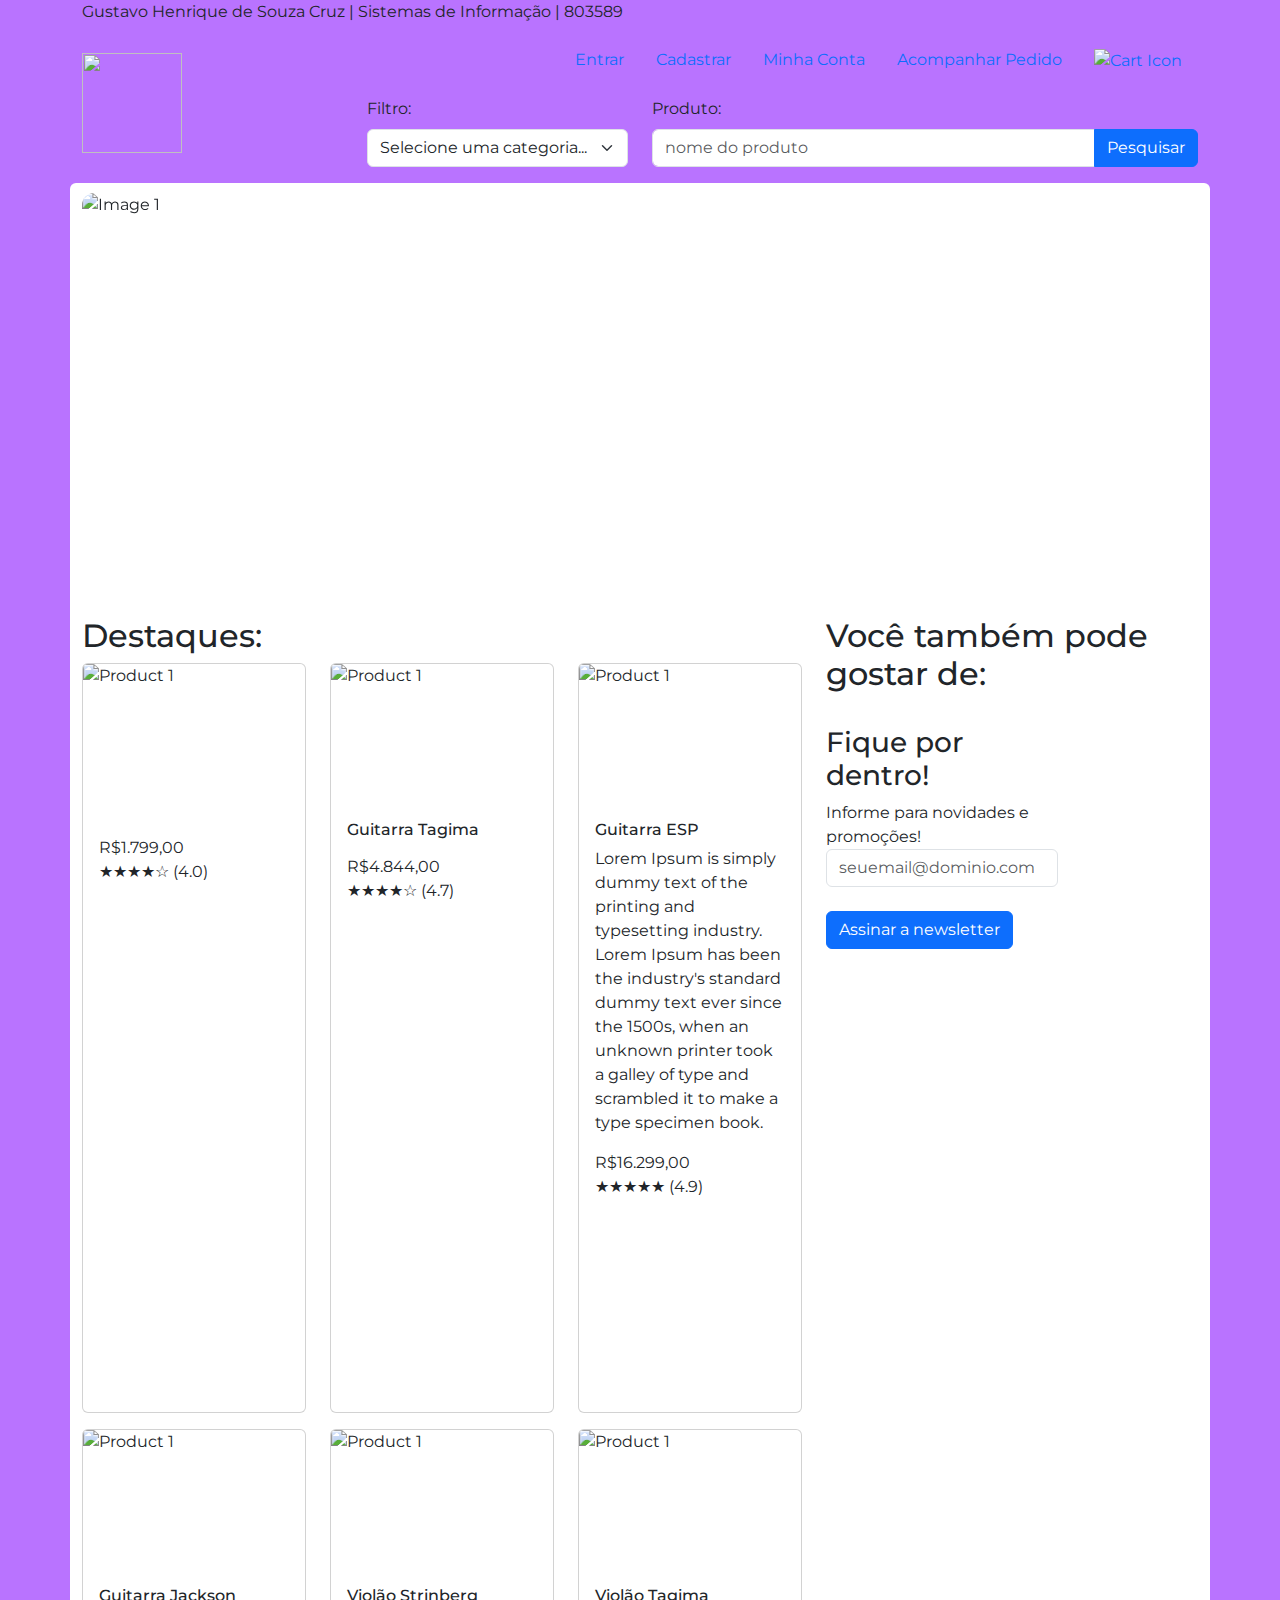
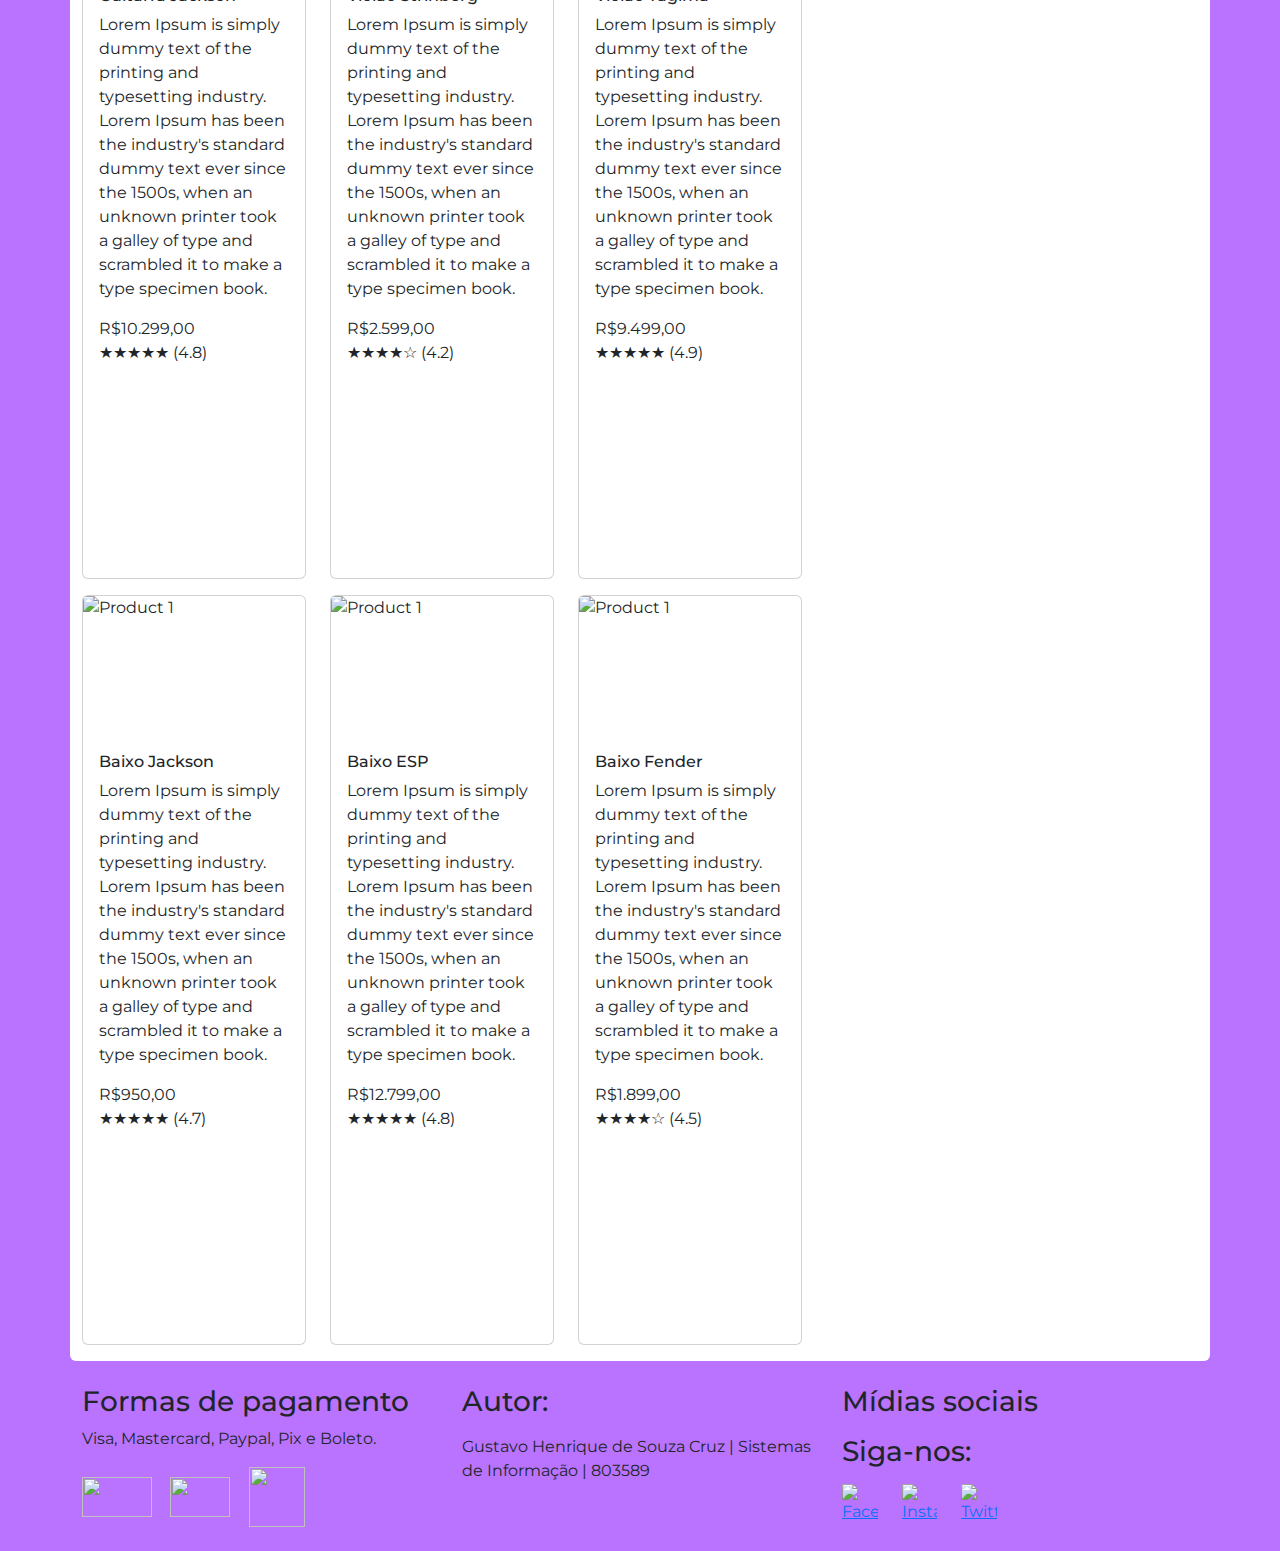
==== index.html @ 11fffe88 "Add files via upload" ====
<!DOCTYPE html>
<html lang="en">

<head>
  <meta charset="UTF-8" />
  <meta name="viewport" content="width=device-width, initial-scale=1.0" />
  <title>Souza | Home</title>
  <link href="https://cdn.jsdelivr.net/npm/bootstrap@5.3.0-alpha1/dist/css/bootstrap.min.css" rel="stylesheet" />
  <link rel="preconnect" href="https://fonts.googleapis.com">
  <link rel="preconnect" href="https://fonts.gstatic.com" crossorigin>
  <link href="https://fonts.googleapis.com/css2?family=Montserrat:wght@500;700&display=swap" rel="stylesheet">
  <link rel="stylesheet" href="styles.css">
  <link rel="shortcut icon" href="img/S.ico" type="image/x-icon">
  <script src="https://code.jquery.com/jquery-3.6.0.min.js"></script>
  <script src="https://cdn.jsdelivr.net/npm/@popperjs/core@2.9.3/dist/umd/popper.min.js"></script>
  <script src="https://maxcdn.bootstrapcdn.com/bootstrap/4.5.2/js/bootstrap.min.js"></script>
  <script src="app.js"></script>
</head>

<body>
  <header>
    <div class="container">
      <p>Gustavo Henrique de Souza Cruz | Sistemas de Informação | 803589</p>
      <div class="row align-items-center">
        <div class="col-md-3">
         <a href="index.html"> <img class="logo" src="img/logo.png"></a>
        </div>
        <div class="col-md-9">
          <div class="d-flex justify-content-md-end align-items-center">
            <nav>
              <ul class="nav menu">
                <li class="nav-item">
                  <a href="#" class="nav-link">Entrar</a>
                </li>
                <li class="nav-item">
                  <a href="#" class="nav-link">Cadastrar</a>
                </li>
                <li class="nav-item">
                  <a href="#" class="nav-link">Minha Conta</a>
                </li>
                <li class="nav-item">
                  <a href="#" class="nav-link">Acompanhar Pedido</a>
                </li>
                <li class="nav-item">
                  <a href="#" class="nav-link">
                    <img class="cart-icon" src="https://img.icons8.com/small/512/shopping-cart.png" alt="Cart Icon"
                      width="28" height="28" />
                  </a>
                </li>
              </ul>
            </nav>
          </div>
          <form class="mt-3">
            <div class="search-inputs row">
              <div class="col-md-4">
                <label for="category" class="form-label">Filtro:</label>
                <select id="category" class="form-select">
                  <option selected>Selecione uma categoria...</option>
                  <option>brandName</option><option>season</option>
                  <option>gender</option><option>usage</option>
                  <option>year</option>
                </select>
              </div>
           
              <div class="col-md-8">
                <label for="search" class="form-label">Produto:</label>
                <div class="input-group">
                  <input type="text" class="form-control" placeholder="nome do produto" aria-label="Nome do produto" />
                  <button class="btn btn-primary" type="submit">Pesquisar
                  </button>
                </div>
              </div>
            </div>
          </form>
        </div>
      </div>
    </div>
  </header>
  <main>
    <div class="container mt-3">
      <div class="row fundo">
        <section class="col-md-12">
        <div id="carouselExampleControls" class="carousel slide" data-ride="carousel">
          <div class="carousel-inner">
            <div class="carousel-item active">
              <img src="img/c1.png" class="d-block w-100 carousel-image" alt="Image 1">
            </div>
            <div class="carousel-item">
              <img src="img/c2.png" class="d-block w-100 carousel-image" alt="Image 2">
            </div>
            <div class="carousel-item">
              <img src="img/c3.png" class="d-block w-100 carousel-image"alt="Image 3">
            </div>
          </div>
          <a class="carousel-control-prev" href="#carouselExampleControls" role="button" data-slide="prev">
            <span class="carousel-control-prev-icon" aria-hidden="true"></span>
            <span class="sr-only"></span>
          </a>
          <a class="carousel-control-next" href="#carouselExampleControls" role="button" data-slide="next">
            <span class="carousel-control-next-icon" aria-hidden="true"></span>
            <span class="sr-only"></span>
          </a>
        </div>
        
        </section>
        <div class="row mt-4">
          <section class="product-cards col-md-8">
            <h2>Destaques:</h2>
            <div class="row">
              <div class="col-md-4 col-sm-12 mb-3">
                <div class="product-card card">
                  <img src="" class="card-img-top product-card-image" id="img-card" alt="Product 1"/>
                  <div class="card-body">
                    <h6 class="card-title"></h6>
                    <p class="card-text"> 
                    </p>
                    <div class="price">R$1.799,00</div>
                    <div class="review-rate">★★★★☆ (4.0)</div>
                  </div>
                </div>
              </div>
              <div class="col-md-4 col-sm-6 mb-3">
                <div class="product-card card">
                  <img src="img/g2.png"
                    class="card-img-top product-card-image" alt="Product 1" />
                  <div class="card-body">
                    <h6 class="card-title">Guitarra Tagima</h6>
                    <p class="card-text">
                      
                    </p>
                    <div class="price">R$4.844,00</div>
                    <div class="review-rate">★★★★☆ (4.7)</div>
                  </div>
                </div>
              </div>
              
              <div class="col-md-4 col-sm-6 mb-3">
                <div class="product-card card">
                  <img src="img/g3.png"
                    class="card-img-top product-card-image" alt="Product 1" />
                  <div class="card-body">
                    <h6 class="card-title">Guitarra ESP</h6>
                    <p class="card-text">
                      Lorem Ipsum is simply dummy text of the printing and typesetting industry. Lorem Ipsum has been the industry's standard dummy text ever since the 1500s, when an unknown printer took a galley of type and scrambled it to make a type specimen book.
                    </p>
                    <div class="price">R$16.299,00</div>
                    <div class="review-rate">★★★★★ (4.9)</div>
                  </div>
                </div>
              </div>
              <div class="col-md-4 col-sm-6 mb-3">
                <div class="product-card card">
                  <img src="img/g4.png"
                    class="card-img-top product-card-image" alt="Product 1" />
                  <div class="card-body">
                    <h6 class="card-title">Guitarra Jackson</h6>
                    <p class="card-text">
                      Lorem Ipsum is simply dummy text of the printing and typesetting industry. Lorem Ipsum has been the industry's standard dummy text ever since the 1500s, when an unknown printer took a galley of type and scrambled it to make a type specimen book.
                    </p>
                    <div class="price">R$10.299,00</div>
                    <div class="review-rate">★★★★★ (4.8)</div>
                  </div>
                </div>
              </div>
              <div class="col-md-4 col-sm-6 mb-3">
                <div class="product-card card">
                  <img
                  src="img/g5.png"
                    class="card-img-top product-card-image" alt="Product 1" />
                  <div class="card-body">
                    <h6 class="card-title">Violão Strinberg</h6>
                    <p class="card-text">
                      Lorem Ipsum is simply dummy text of the printing and typesetting industry. Lorem Ipsum has been the industry's standard dummy text ever since the 1500s, when an unknown printer took a galley of type and scrambled it to make a type specimen book.
                    </p>
                    <div class="price">R$2.599,00</div>
                    <div class="review-rate">★★★★☆ (4.2)</div>
                  </div>
                </div>
              </div>
              <div class="col-md-4 col-sm-6 mb-3">
                <div class="product-card card">
                  <img
                  src="img/g6.png"
                    class="card-img-top product-card-image" alt="Product 1" />
                  <div class="card-body">
                    <h6 class="card-title">Violão Tagima</h6>
                    <p class="card-text">
                      Lorem Ipsum is simply dummy text of the printing and typesetting industry. Lorem Ipsum has been the industry's standard dummy text ever since the 1500s, when an unknown printer took a galley of type and scrambled it to make a type specimen book.
                    </p>
                    <div class="price">R$9.499,00</div>
                    <div class="review-rate">★★★★★ (4.9)</div>
                  </div>
                </div>
              </div>

              <div class="col-md-4 col-sm-6 mb-3">
                <div class="product-card card">
                  <img
                  src="img/g7.png"
                    class="card-img-top product-card-image" alt="Product 1" />
                  <div class="card-body">
                    <h6 class="card-title">Baixo Jackson</h6>
                    <p class="card-text">
                      Lorem Ipsum is simply dummy text of the printing and typesetting industry. Lorem Ipsum has been the industry's standard dummy text ever since the 1500s, when an unknown printer took a galley of type and scrambled it to make a type specimen book.
                    </p>
                    <div class="price">R$950,00</div>
                    <div class="review-rate">★★★★★ (4.7)</div>
                  </div>
                </div>
              </div>

              <div class="col-md-4 col-sm-6 mb-3">
                <div class="product-card card">
                  <img
                  src="img/g8.png"
                    class="card-img-top product-card-image" alt="Product 1" />
                  <div class="card-body">
                    <h6 class="card-title">Baixo ESP</h6>
                    <p class="card-text">
                      Lorem Ipsum is simply dummy text of the printing and typesetting industry. Lorem Ipsum has been the industry's standard dummy text ever since the 1500s, when an unknown printer took a galley of type and scrambled it to make a type specimen book.
                    </p>
                    <div class="price">R$12.799,00</div>
                    <div class="review-rate">★★★★★ (4.8)</div>
                  </div>
                </div>
              </div>

              <div class="col-md-4 col-sm-6 mb-3">
                <div class="product-card card">
                  <img
                  src="img/g9.png"
                    class="card-img-top product-card-image" alt="Product 1" />
                  <div class="card-body">
                    <h6 class="card-title">Baixo Fender</h6>
                    <p class="card-text">
                      Lorem Ipsum is simply dummy text of the printing and typesetting industry. Lorem Ipsum has been the industry's standard dummy text ever since the 1500s, when an unknown printer took a galley of type and scrambled it to make a type specimen book.
                    </p>
                    <div class="price">R$1.899,00</div>
                    <div class="review-rate">★★★★☆ (4.5)</div>
                  </div>
                </div>
              </div>
            </div>
          </section>
          <section class="most-reviewed col-md-4">
            <h2>Você também pode gostar de:</h2>
            <div class="list-group">
            </div>
            <div class="newsletter col-md-8 align-items-center">
              <h3>Fique por dentro!</h3>
              <label for="sign" class="email sign-label">Informe para novidades e promoções!</label>
              <div class="email input-group">
                <input type="text" id="search" class="form-control" placeholder="seuemail@dominio.com"
                  aria-label="Email do usuário" />
              </div>
              <br />
              <button class="btn btn-primary" type="submit">
                Assinar a newsletter
              </button>
            </div>
          </section>
        </div>
      </div>  
  </main>
  <footer class="mt-4">
    <div class="container">
      <div class="row">
        <div class="col-md-4">
          <h3>Formas de pagamento</h3>
          <p>Visa, Mastercard, Paypal, Pix e Boleto.</p>
          <img class="cc-visa" src="img/visa.png">
          <img class="cc-master" src="img/pay.png">
          <img class="cc-paypal" src="img/master.png">
          <br />
          <br />
        </div>

        <div class="atendimento col-md-4">
          <h3>Autor:</h3>
          <p>
            <p>Gustavo Henrique de Souza Cruz | Sistemas de Informação | 803589</p>
          </p>
        </div>
        <div class="col-md-4">
          <h3>Mídias sociais</h3>
          <p>
            <h3 class="itens__titulo">Siga-nos:</h3>
            <a href="#"><img src="img/face.png" class="social-media" alt="Facebook"></a>
            <a href="#"><img src="img/insta.png" class="social-media"  alt="Instagram"></a>
            <a href="#"><img src="img/tt.png" class="social-media" alt="Twitter"></a>
          </p>
        </div>
      </div>
    </div>

  </footer>
  </body>


</html>
---- styles.css ----
body {
  font-family: 'Montserrat', sans-serif;
  background-color: #b973ff;
}

.card {
  height: 750px;
}

.product-card-image {
  min-height: 140px; 
}

.fundo {
  background-color: white;
  border-radius: 6px;
}

.carousel {
  margin-top: 10px;
}

.carousel-image{
  border-radius: 12px;
}

.menu {
  text-decoration: none;
  color: black;
}

.logo:hover {
  cursor: pointer;
  transform: scale(1.1);
  transition: 1.0;
}

.favoritos {
  max-height: 50px; 
  max-width: 50px;
  margin-top: 10px; 
  margin-right: 100px;
}

.offer {
  margin-top: 1rem;
}

.carousel-image {
  height: 400px;
  object-fit: cover;
}

.product-card-image {
  height: 150px; 
  max-height: 300px;
  width: 100%;
  object-fit: cover;
}

.product-card img {
  max-height: 100px;
  width: 100%;
  object-fit: cover;
}

.logo {
  height: 100px;
  width: 100px;
}

.cart-icon {
  height: 28px;
}

.card-img-top {
  height: 280px;
}

.cc-visa {
  height: 2.5rem;
  width: 4.375rem;
}

.cc-master {
  height: 2.5rem;
  width: 3.75rem;
  margin-left: 0.9rem;
}

.cc-paypal {
  height: 3.75rem;
  width: 3.5rem;
  margin-left: 0.9rem;
}

.newsletter {
  margin-top: 1.5rem;
}

.social-media {
  margin-top: 8px;
  margin-right: 20px;
  max-width: 10%;
}
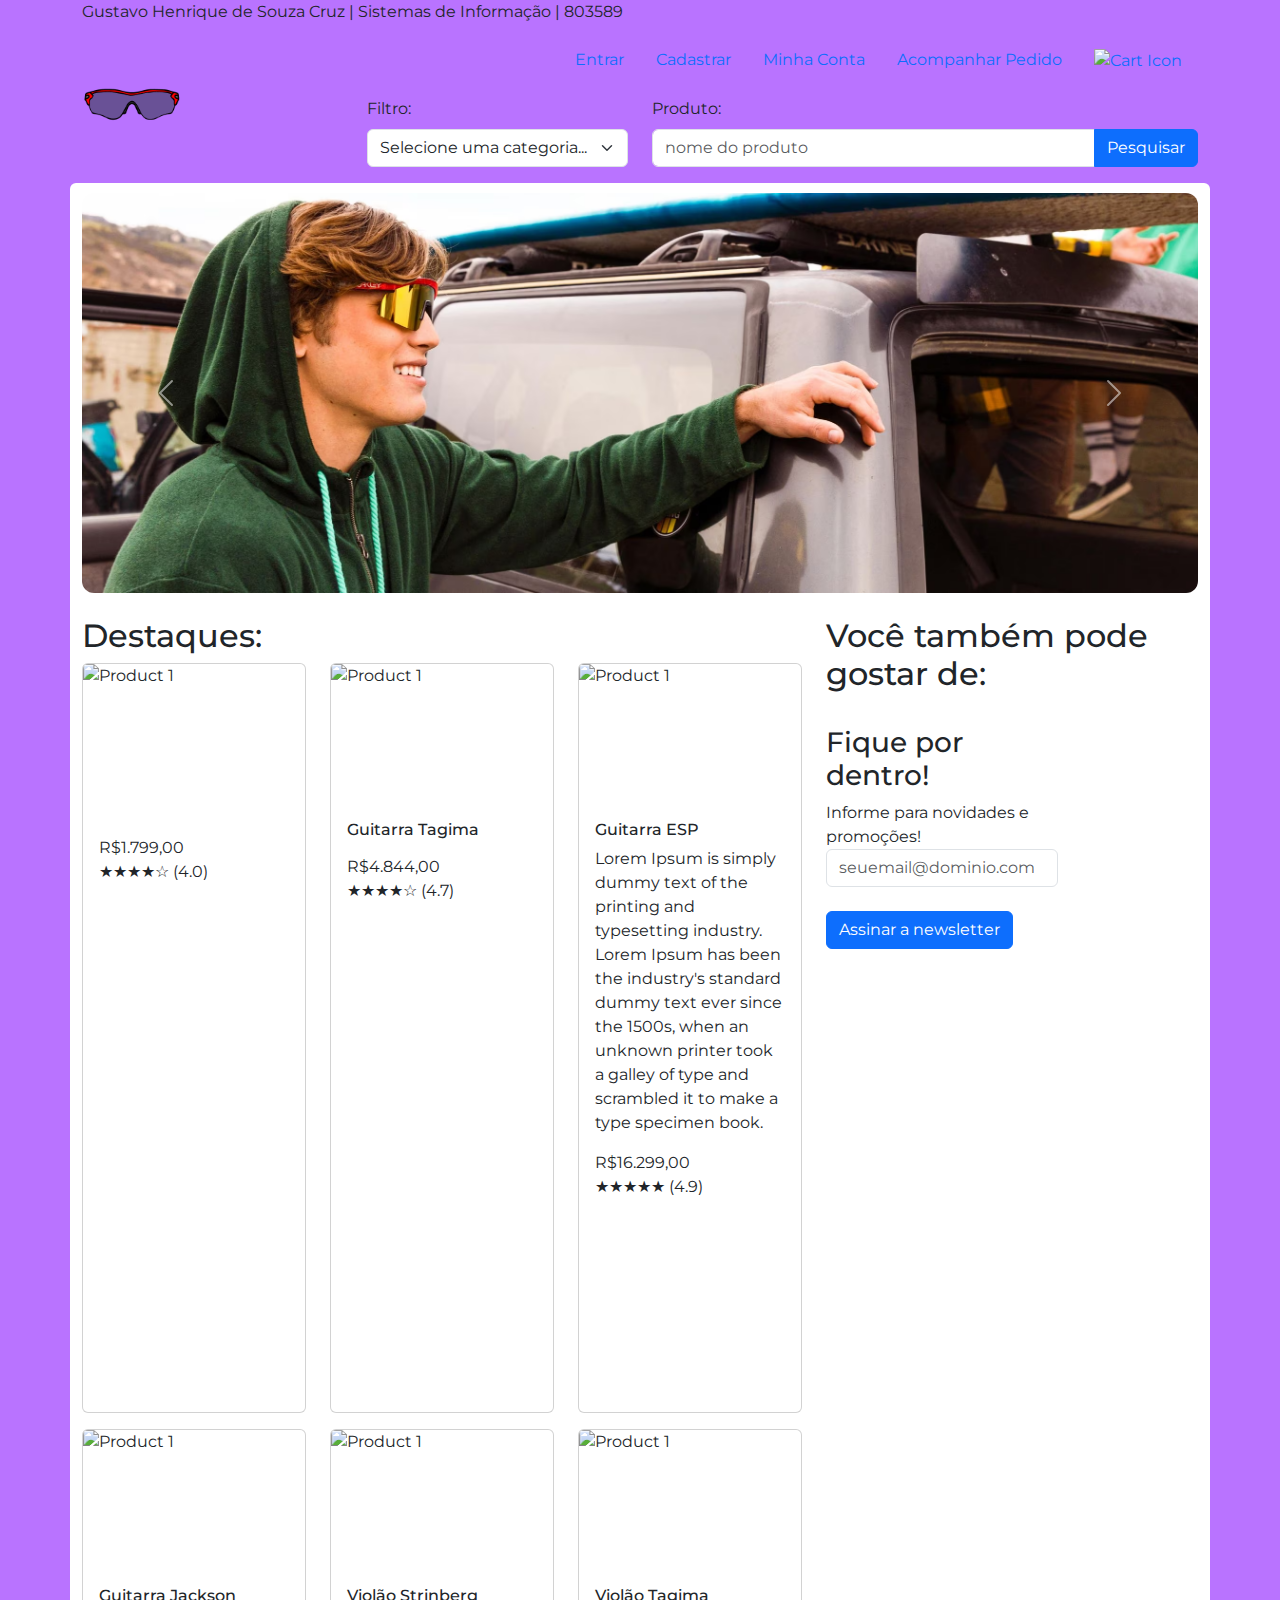
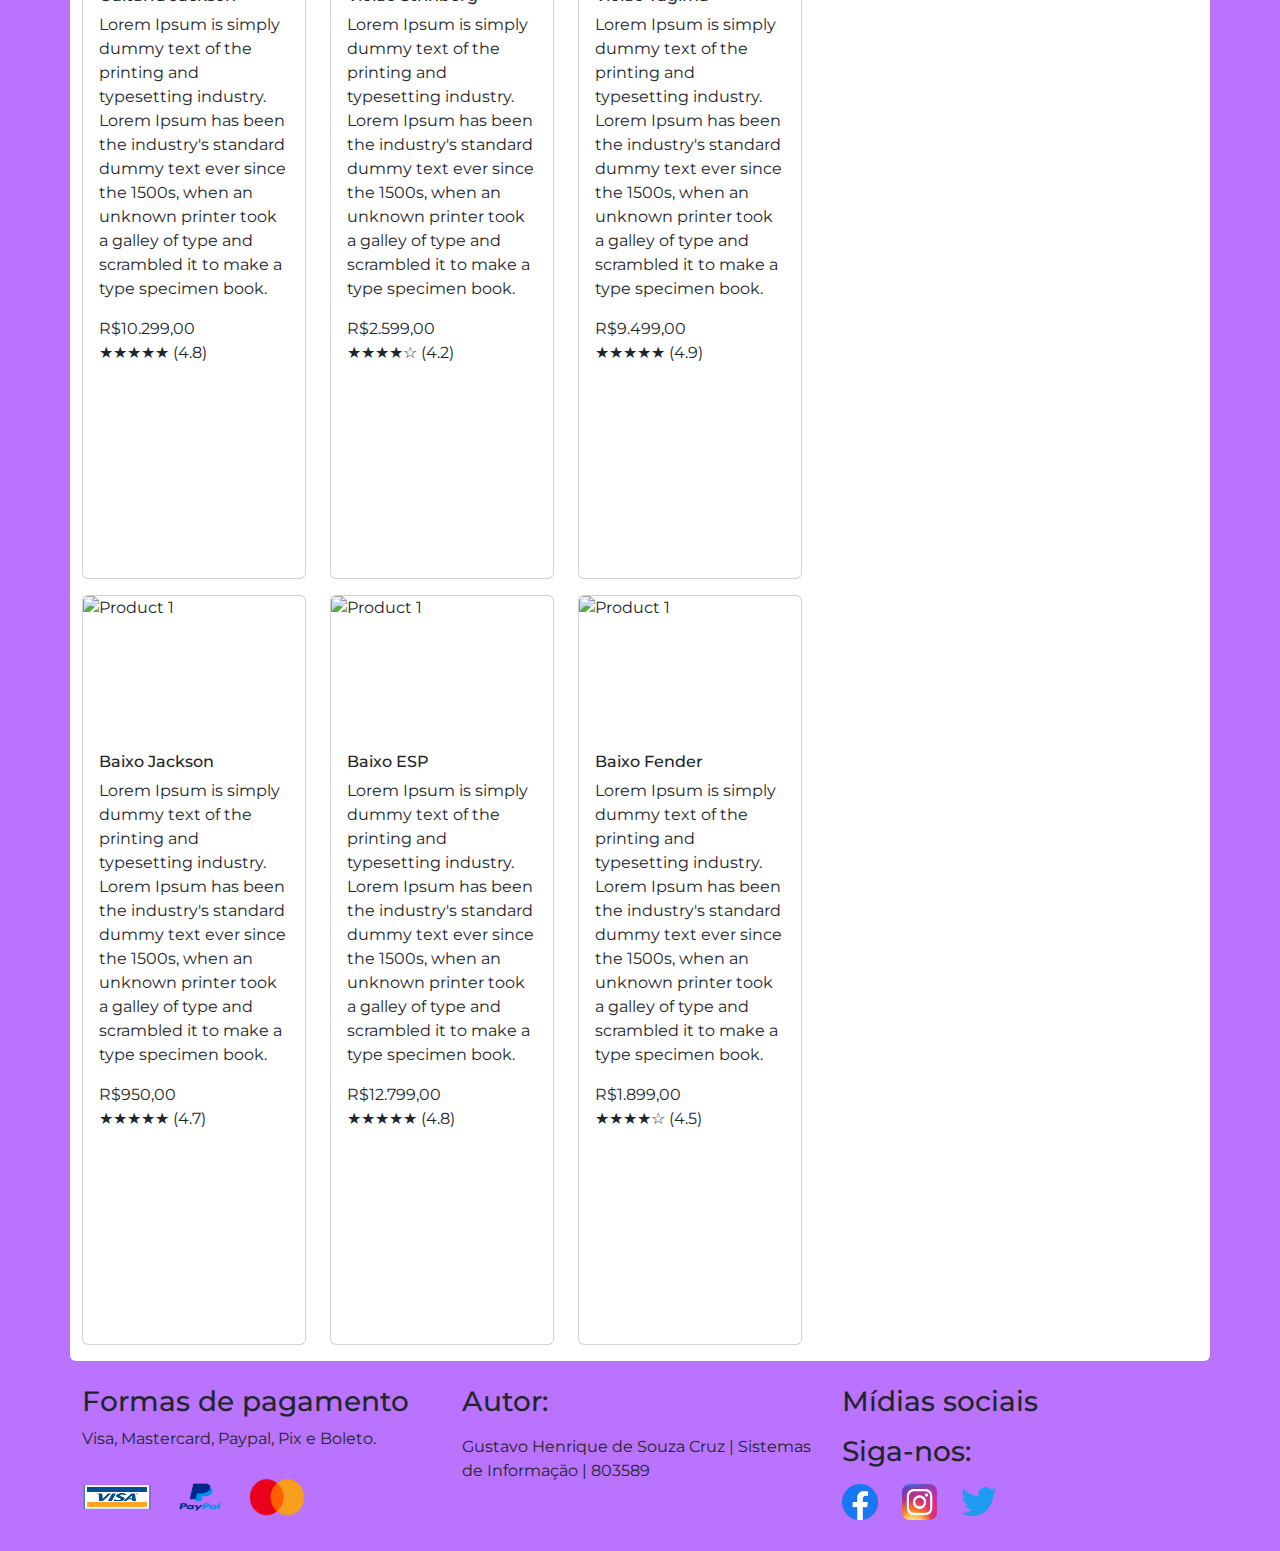
==== commit 3f10a7b8: "Update index.html" ====
--- a/index.html
+++ b/index.html
@@ -10,7 +10,7 @@
   <link rel="preconnect" href="https://fonts.gstatic.com" crossorigin>
   <link href="https://fonts.googleapis.com/css2?family=Montserrat:wght@500;700&display=swap" rel="stylesheet">
   <link rel="stylesheet" href="styles.css">
-  <link rel="shortcut icon" href="img/S.ico" type="image/x-icon">
+  <link rel="shortcut icon" href="S.ico" type="image/x-icon">
   <script src="https://code.jquery.com/jquery-3.6.0.min.js"></script>
   <script src="https://cdn.jsdelivr.net/npm/@popperjs/core@2.9.3/dist/umd/popper.min.js"></script>
   <script src="https://maxcdn.bootstrapcdn.com/bootstrap/4.5.2/js/bootstrap.min.js"></script>
@@ -23,7 +23,7 @@
       <p>Gustavo Henrique de Souza Cruz | Sistemas de Informação | 803589</p>
       <div class="row align-items-center">
         <div class="col-md-3">
-         <a href="index.html"> <img class="logo" src="img/logo.png"></a>
+         <a href="index.html"> <img class="logo" src="logo.png"></a>
         </div>
         <div class="col-md-9">
           <div class="d-flex justify-content-md-end align-items-center">
@@ -83,13 +83,13 @@
         <div id="carouselExampleControls" class="carousel slide" data-ride="carousel">
           <div class="carousel-inner">
             <div class="carousel-item active">
-              <img src="img/c1.png" class="d-block w-100 carousel-image" alt="Image 1">
+              <img src="c1.png" class="d-block w-100 carousel-image" alt="Image 1">
             </div>
             <div class="carousel-item">
-              <img src="img/c2.png" class="d-block w-100 carousel-image" alt="Image 2">
+              <img src="c2.png" class="d-block w-100 carousel-image" alt="Image 2">
             </div>
             <div class="carousel-item">
-              <img src="img/c3.png" class="d-block w-100 carousel-image"alt="Image 3">
+              <img src="c3.png" class="d-block w-100 carousel-image"alt="Image 3">
             </div>
           </div>
           <a class="carousel-control-prev" href="#carouselExampleControls" role="button" data-slide="prev">
@@ -121,7 +121,7 @@
               </div>
               <div class="col-md-4 col-sm-6 mb-3">
                 <div class="product-card card">
-                  <img src="img/g2.png"
+                  <img src="g2.png"
                     class="card-img-top product-card-image" alt="Product 1" />
                   <div class="card-body">
                     <h6 class="card-title">Guitarra Tagima</h6>
@@ -136,7 +136,7 @@
               
               <div class="col-md-4 col-sm-6 mb-3">
                 <div class="product-card card">
-                  <img src="img/g3.png"
+                  <img src="g3.png"
                     class="card-img-top product-card-image" alt="Product 1" />
                   <div class="card-body">
                     <h6 class="card-title">Guitarra ESP</h6>
@@ -268,9 +268,9 @@
         <div class="col-md-4">
           <h3>Formas de pagamento</h3>
           <p>Visa, Mastercard, Paypal, Pix e Boleto.</p>
-          <img class="cc-visa" src="img/visa.png">
-          <img class="cc-master" src="img/pay.png">
-          <img class="cc-paypal" src="img/master.png">
+          <img class="cc-visa" src="visa.png">
+          <img class="cc-master" src="pay.png">
+          <img class="cc-paypal" src="master.png">
           <br />
           <br />
         </div>
@@ -285,9 +285,9 @@
           <h3>Mídias sociais</h3>
           <p>
             <h3 class="itens__titulo">Siga-nos:</h3>
-            <a href="#"><img src="img/face.png" class="social-media" alt="Facebook"></a>
-            <a href="#"><img src="img/insta.png" class="social-media"  alt="Instagram"></a>
-            <a href="#"><img src="img/tt.png" class="social-media" alt="Twitter"></a>
+            <a href="#"><img src="face.png" class="social-media" alt="Facebook"></a>
+            <a href="#"><img src="insta.png" class="social-media"  alt="Instagram"></a>
+            <a href="#"><img src="tt.png" class="social-media" alt="Twitter"></a>
           </p>
         </div>
       </div>
@@ -297,4 +297,4 @@
   </body>
 
 
-</html>+</html>
